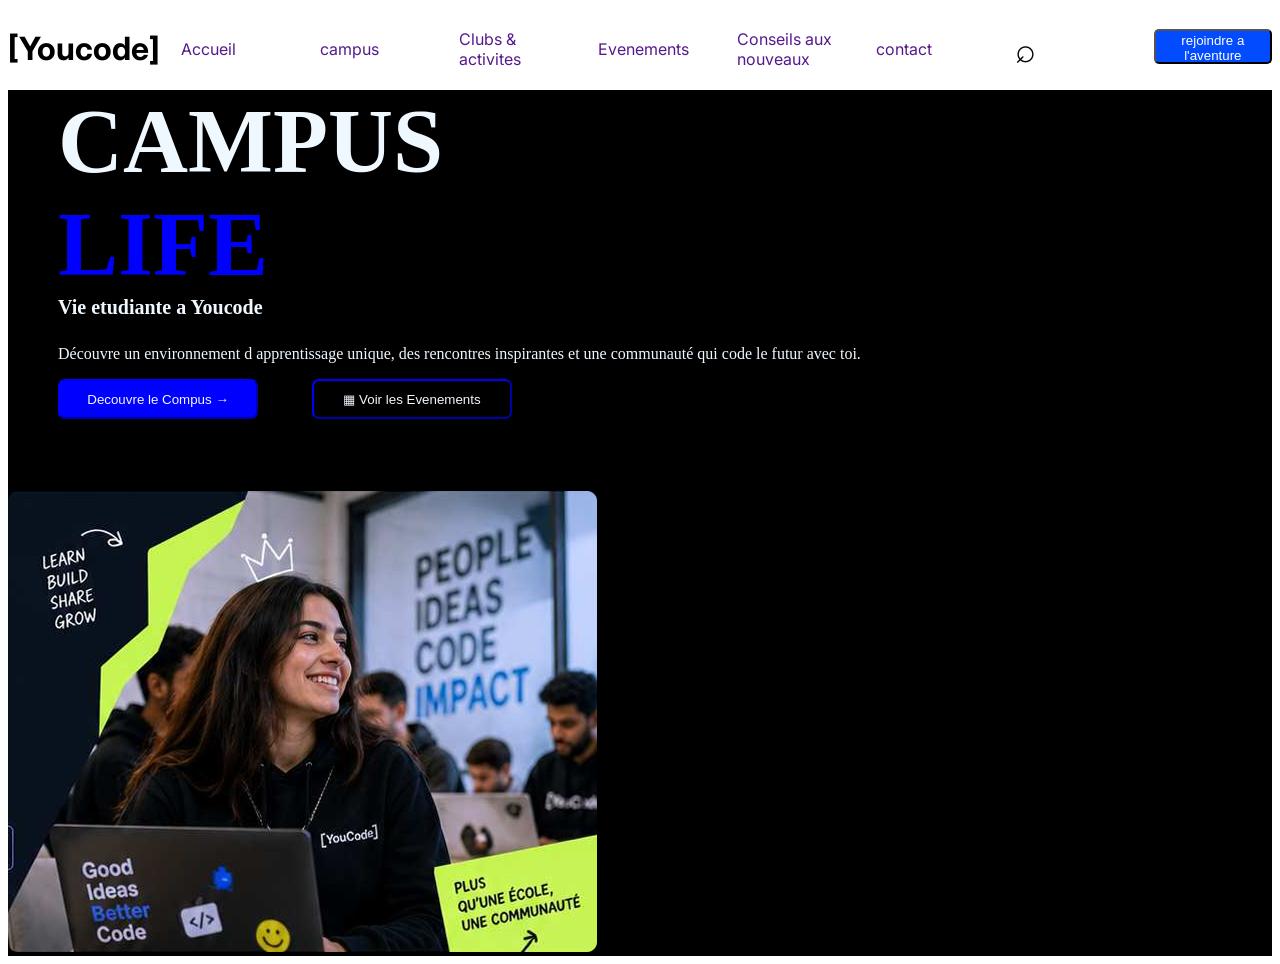
==== index.html @ c2b98e81 "fut section hero" ====
<!DOCTYPE html>
<html lang="fr">
<head>
    <title>Compus Life ____Youcode/Accueil</title> 
<link rel="stylesheet" href="css/style.css">

</head>

<body>
    
    <header>
        <h1>[Youcode]</h1>
        
         <a href="">Accueil</a>
         <a href="">campus</a> 
         <a href="">Clubs & activites</a>
         <a href="">Evenements</a>  
         <a href="">Conseils aux nouveaux</a> 
         <a href="">contact</a> 
         <a id="serch" href="⌕">⌕</a>
         <button id="bu" type="button">rejoindre a l'aventure</button>
        
        
    </header>
    
        
         
    
    <main>
        <section>
           
<div >
<h1 id="mot1">CAMPUS</h1>
<h1 id="mot2">LIFE</h1>
              <h4>Vie etudiante a Youcode</h4>
        <P>Découvre un environnement d apprentissage unique,
des rencontres inspirantes et une communauté qui code
le futur avec toi.   </p>
         <button id="but2">Decouvre le Compus →</button>
         <button id="but3">▦ Voir les Evenements</button>
          <div class="circle1"> A </div>
          <div class="circle2" >S </div>
          <div class="circle3">Y</div>
          <div class="circle4">M</div>
             
       
<div id="img1">
<img src="assets/images/Photo · Vie étudiante.png" alt="" class="image-1">
</div>
       
   

        </section>
        



    </main>

   



</body>
</html>
---- css/style.css ----
@import url('https://fonts.googleapis.com/css2?family=Inter:ital,opsz,wght@0,14..32,100..900;1,14..32,100..900&display=swap');

header{
    display: flex;
    gap: 21px;
    font-family: "Inter", sans-serif; 
    
    
}
header a{
    display: flex;
    align-items: center;
    width: 120px;
    text-decoration: none
}

h1{

    color: black;
}
#serch{
     padding-top:1px;
     font-size: 35px;
    color: black;
     
}
#bu{
    
    height: 35px;
    width: 120px;
    padding:2px 10px 10px 10px;
    margin-top: 21px;
     
    color:white;
    background-color:rgba(3, 75, 255, 1);
    border-radius: 5px;

}
main section{
    display: flex;
    background-color: black;
    
}
div h1{
    font-size: 90px;
    margin: 0px;
    padding-left: 50px;

}
#mot1{
    color: aliceblue;
}
#mot2{
    color: blue;
}
div h4{
    font-size:20px;
    margin-top: 0px;
    padding-left:50px ;
    color: aliceblue;
}

div p{
    padding-left: 50px;
    color: aliceblue;
}
div button{
    margin-left: 50px;
    height: 40px;
    width: 200px;
    border-radius: 7px;
    color: aliceblue;
    
}
#but2{
    background-color: blue;
    border-color: blue;
    
}
#but3{
    background-color: black;
    border-color: blue;
    
}
.circle{
    display: flex;
    border-radius: 50%;
    color: black;
    background-color: antiquewhite;
    height: 30px;
    width: 30px;
    
}
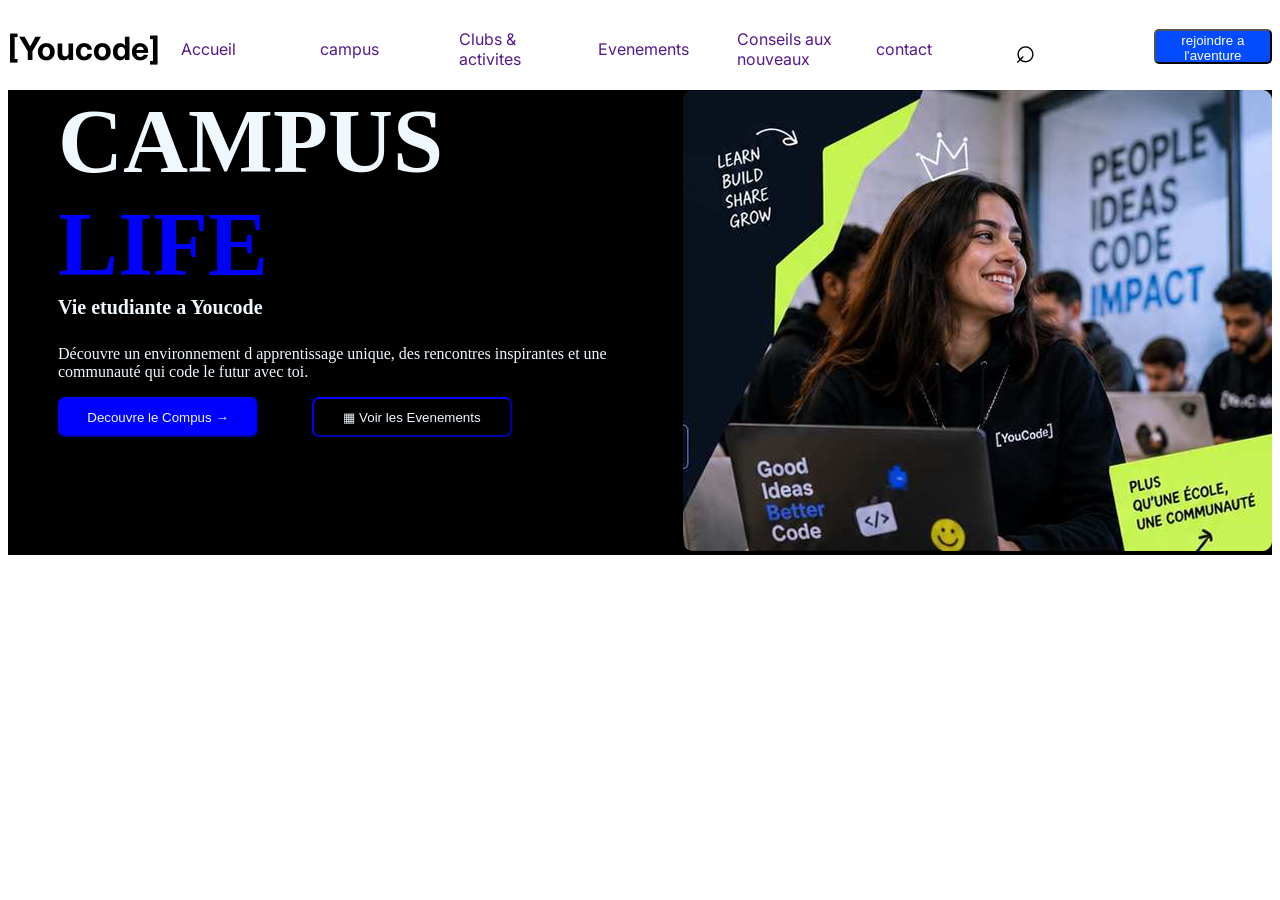
==== commit 4a8accd8: "fix section hero" ====
--- a/index.html
+++ b/index.html
@@ -38,10 +38,7 @@
 le futur avec toi.   </p>
          <button id="but2">Decouvre le Compus →</button>
          <button id="but3">▦ Voir les Evenements</button>
-          <div class="circle1"> A </div>
-          <div class="circle2" >S </div>
-          <div class="circle3">Y</div>
-          <div class="circle4">M</div>
+          </div>
              
        
 <div id="img1">
--- a/css/style.css
+++ b/css/style.css
@@ -83,12 +83,3 @@
     border-color: blue;
     
 }
-.circle{
-    display: flex;
-    border-radius: 50%;
-    color: black;
-    background-color: antiquewhite;
-    height: 30px;
-    width: 30px;
-    
-}
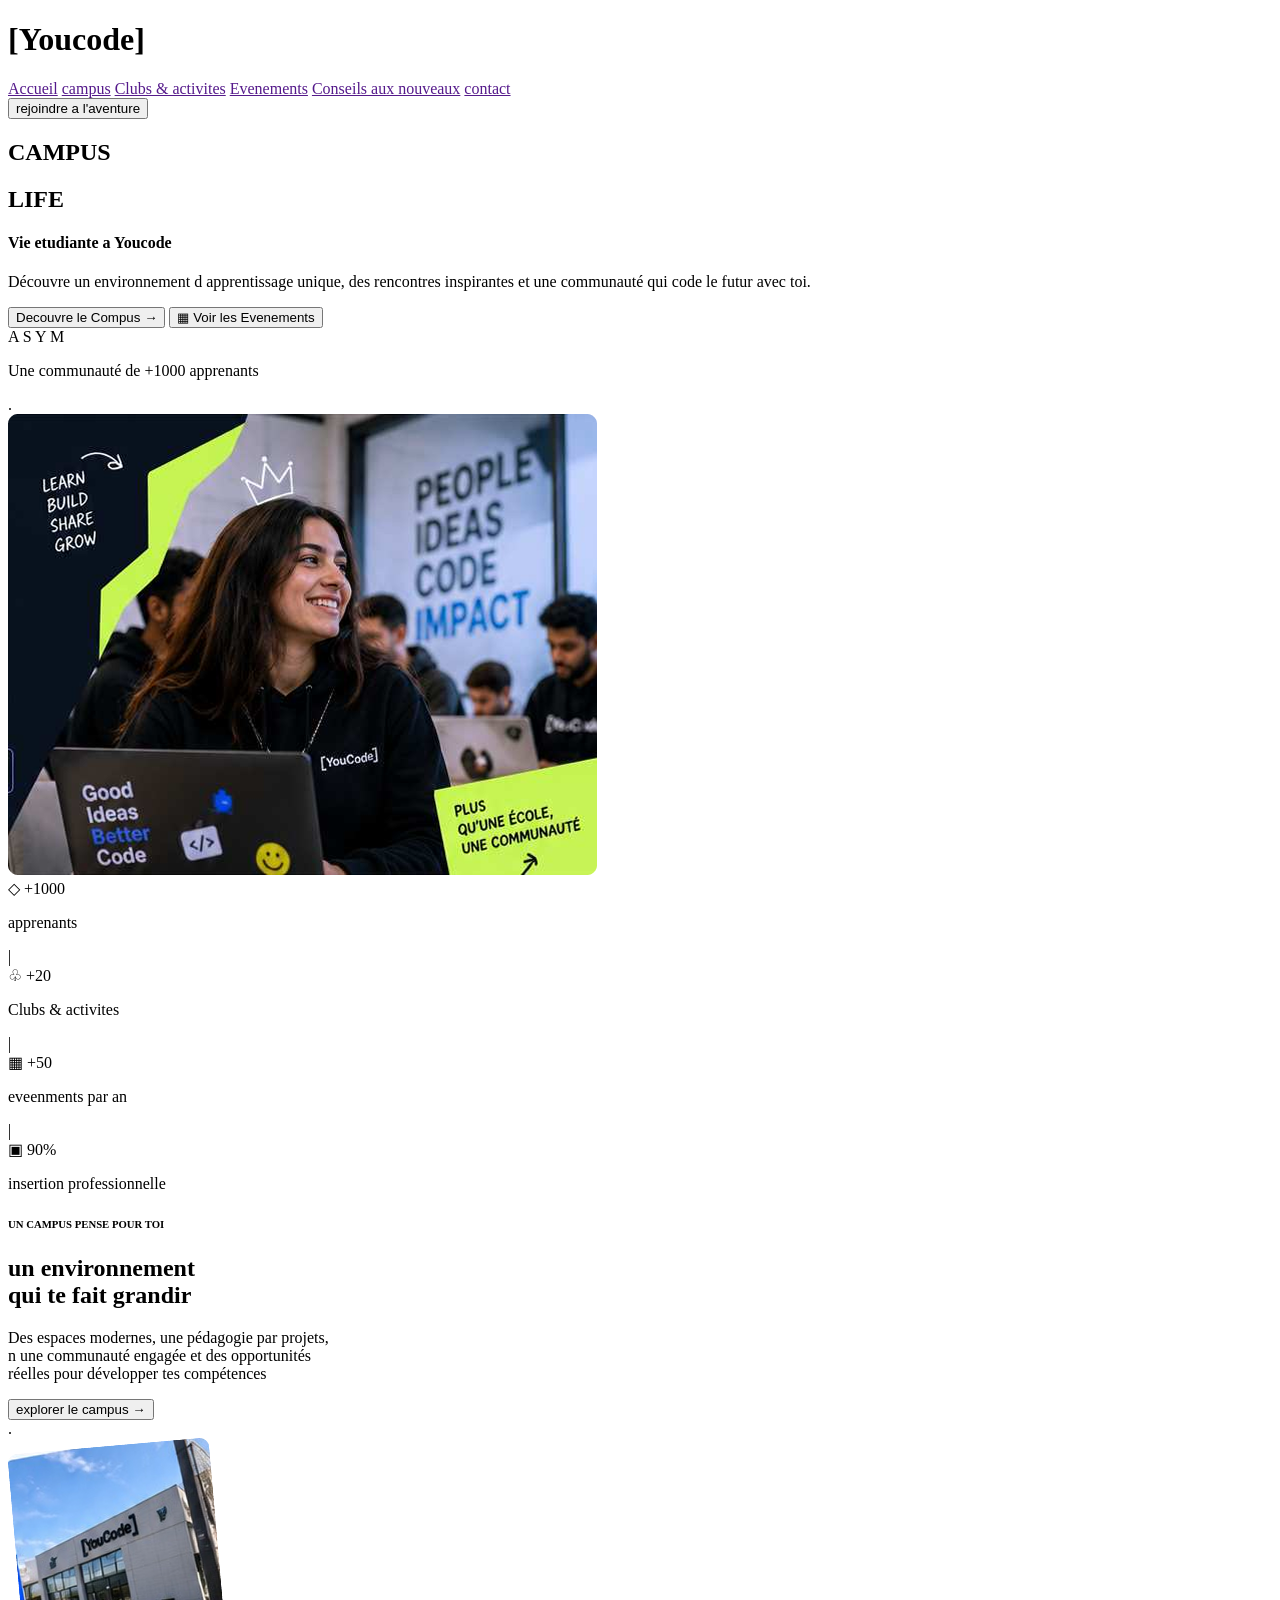
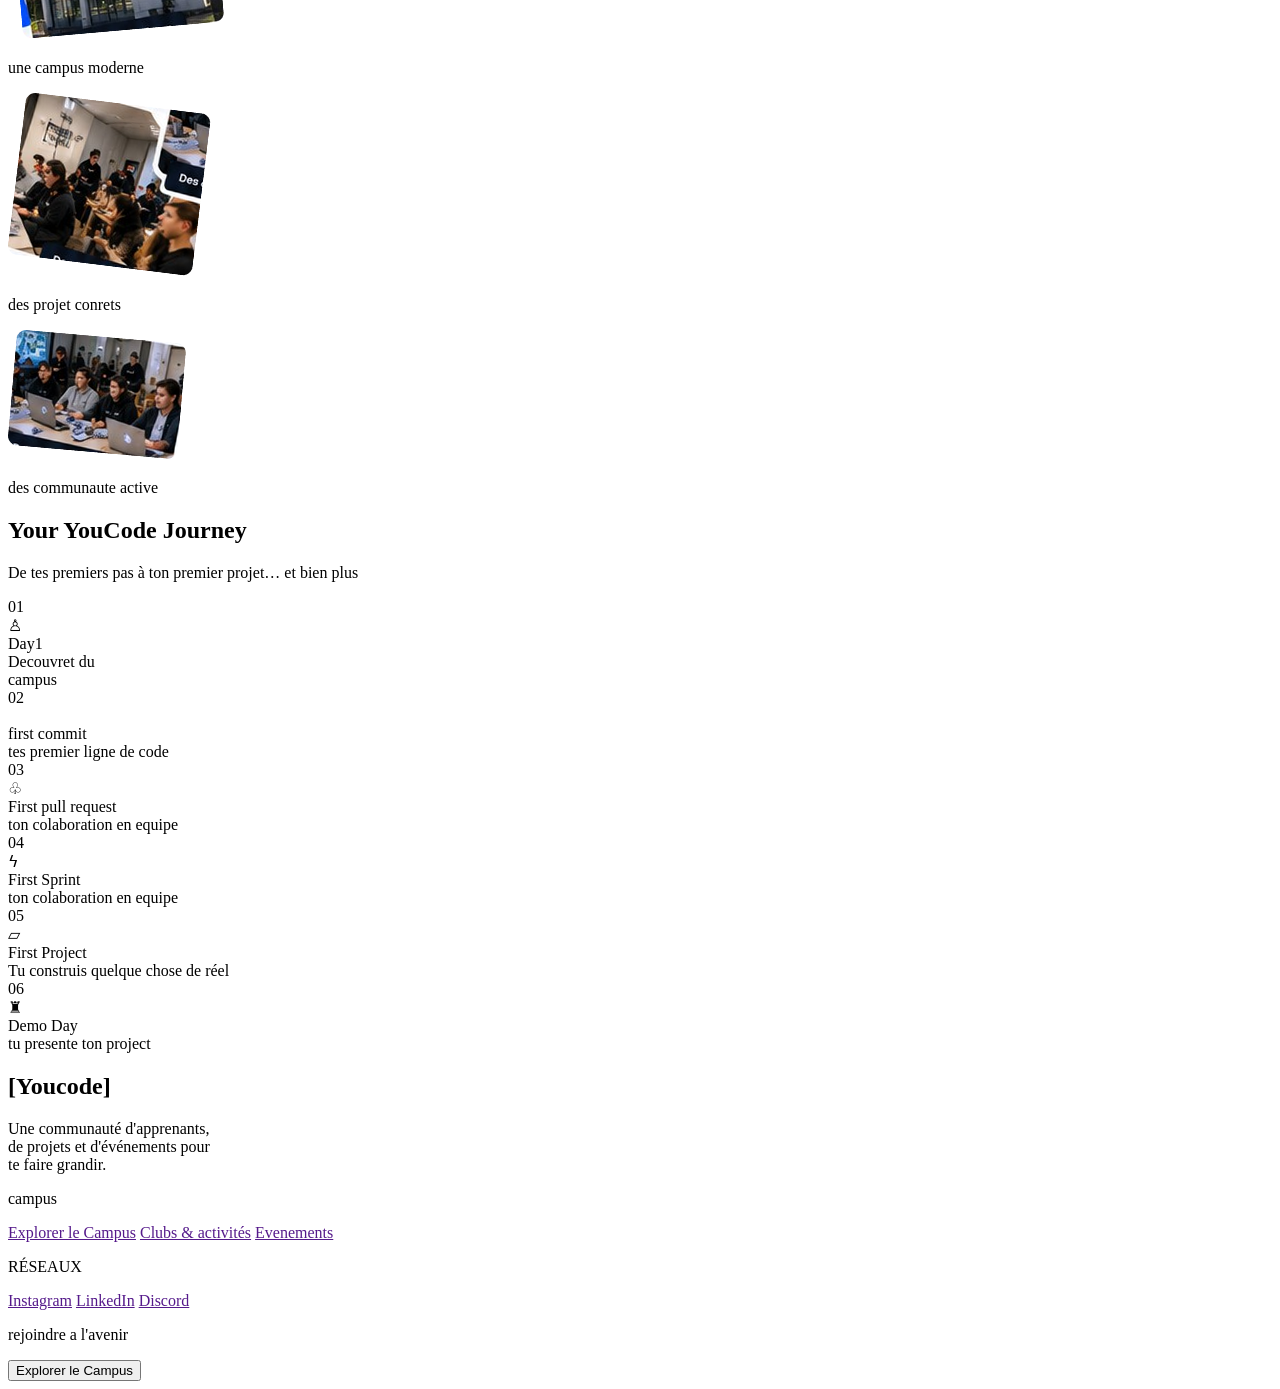
==== commit 778cf50d: "full dernier commit" ====
--- a/index.html
+++ b/index.html
@@ -1,62 +1,212 @@
 <!DOCTYPE html>
 <html lang="fr">
+
 <head>
-    <title>Compus Life ____Youcode/Accueil</title> 
-<link rel="stylesheet" href="css/style.css">
-
+
+    <title>Compus Life ____Youcode/Accueil</title>
+    <link rel="stylesheet" href="branche.css" />
 </head>
 
 <body>
-    
     <header>
-        <h1>[Youcode]</h1>
-        
-         <a href="">Accueil</a>
-         <a href="">campus</a> 
-         <a href="">Clubs & activites</a>
-         <a href="">Evenements</a>  
-         <a href="">Conseils aux nouveaux</a> 
-         <a href="">contact</a> 
-         <a id="serch" href="⌕">⌕</a>
-         <button id="bu" type="button">rejoindre a l'aventure</button>
-        
-        
+        <div class="logo">
+            <h1>[Youcode]</h1>
+        </div>
+        <div class="Links">
+            <a href="">Accueil</a>
+            <a href="">campus</a>
+            <a href="">Clubs & activites</a>
+            <a href="">Evenements</a>
+            <a href="">Conseils aux nouveaux</a>
+            <a href="">contact</a>
+        </div>
+        <div class="but1">
+            <button>rejoindre a l'aventure</button>
+        </div>
     </header>
-    
-        
-         
-    
     <main>
         <section>
-           
-<div >
-<h1 id="mot1">CAMPUS</h1>
-<h1 id="mot2">LIFE</h1>
-              <h4>Vie etudiante a Youcode</h4>
+            <div class="text1">
+                <h1>CAMPUS</h1>
+                <h2>LIFE</h2>
+                <h4>Vie etudiante a Youcode</h4>
         <P>Découvre un environnement d apprentissage unique,
 des rencontres inspirantes et une communauté qui code
 le futur avec toi.   </p>
          <button id="but2">Decouvre le Compus →</button>
          <button id="but3">▦ Voir les Evenements</button>
+        <div class="cercle">
+            <span>A</span>
+            <span>S</span>
+            <span>Y</span>
+            <span>M</span>
+   </div>
+   <div class="dernierP"><p> Une communauté
+de +1000 apprenants</p>
+</div>
+         <div class="margin">.</div>   
+        
+            </div>  
+           
+           
+           
+            <div class="image1">
+                <img src="assets/images/Photo · Vie étudiante.png" alt="">
+            </div>
+        </section>
+        <section>
+<div class="stats">
+           <div class="stat">
+          <span>◇</span>
+          <span>+1000</span>
+          <p>apprenants</p> 
+          <span class="bo1">|</span>
           </div>
+
+          <div class="stat">
+          <span>♧</span>
+          <span>+20</span>
+          <p>Clubs & activites</p>
+            <span class="bo1">|</span>
+          </div>
+
+          <div class="stat">  
+            <span>▦</span>
+            <span>+50</span>
+            <p>eveenments par an</p> 
+              <span class="bo1">|</span>
+          </div>
+
+          <div class="stat">
+           <span>▣</span>
+           <span>90%</span>
+            <p>insertion professionnelle</p>
              
-       
-<div id="img1">
-<img src="assets/images/Photo · Vie étudiante.png" alt="" class="image-1">
+            </div>
+</div> 
+             </section>
+             <section >
+                <div class="partie3" >
+                    <h6 class="line1 ">UN CAMPUS PENSE POUR TOI </h6>
+                    <h1 class ="line2">un environnement <br>qui  te fait grandir  </h1>
+                    <p class="line3">Des espaces modernes, une pédagogie par projets,<br>
+n                      une communauté engagée et des opportunités <br>
+                          réelles pour développer tes compétences</p>
+
+                          <button >explorer le campus →</button>
+
+      <div class="margin2">.</div>
+                </div>
+ <div class="photo">
+                <div >
+                    <img src="assets/images/Photo · Campus.png" alt="">
+                     <p>une campus moderne</p>
+                </div>
+                <div>
+                    <img src="assets/images/Photo · Projets.png" alt="">
+                    <p>des projet conrets</p>
+                
+                </div>
+                <div>
+                    <img src="assets/images/Photo · Communauté.png" alt="">
+                    <p>des communaute active</p>
+
+                </div>
+  </div>
+                
+             </section>
+            
+            
+            
+             <section class="zone4">
+                <div class="text5" id="text6">
+                    <h2 class="Gtext5">Your YouCode Journey</h2>
+                    <p id="text6" class="para7">De tes premiers pas à ton premier projet… et bien plus </p>
+                </div>
+<div class="imoges">
+                <div class="imoge">
+                    <span id="text6">01</span>
+                    <span class="cerImog1"><br>♙</span>
+                    <span id="text6"><br>Day1</span>
+                    <span id="text6"> <br>Decouvret du <br>campus</span>
+                </div>
+                <div class="imoge">
+                    <span id="text6">02 <br></span>
+                    <span class="cerImog2"><img src="assets/icons/icon1.png" alt=""><br></span>
+                    <span id="text6">first commit <br></span>
+                    <span id="text6">tes premier ligne de code </span>
+    
+                </div>
+                <div class="imoge">
+                    <span id="text6">03 <br></span>
+                    <span class="cerImog3">♧ <br></span>
+                    <span id="text6">First pull request <br></span>
+                    <span id="text6">ton colaboration en equipe</span>
+                </div>
+                <div class="imoge">
+                    <span id="text6">04 <br></span>
+                    <span class="cerImog4">ϟ <br></span>
+                    <span id="text6">First Sprint <br></span>
+                    <span id="text6">ton colaboration en equipe</span>
+
+                </div>
+                <div class="imoge">
+                    <span id="text6">05 <br></span>
+                    <span class="cerImog5">▱<br></span>
+                    <span id="text6">First Project <br></span>
+                    <span id="text6">Tu construis quelque chose de réel</span>
+
+                    
+                </div>
+                <div class="imoge">
+                    <span id="text6">06 <br></span>
+                    <span class="cerImog6">♜<br></span>
+                    <span id="text6">Demo Day <br></span>
+                    <span id="text6">tu presente ton project</span>
+
+                </div>
 </div>
-       
+                
+             </section>
+
+
+
+
+
+
+    </main>
+<footer>
+    <section class="Fpartie1">
+<div class="logo2">
+        <h1>[Youcode]</h1>
+        <p>Une communauté d'apprenants,<br> de projets et d'événements pour <br>te faire grandir.</p>
+
+    </div>
+    <div class="Links2">
+        <p>campus</p>
+        <a href="">Explorer le Campus</a>
+        <a href="">Clubs & activités</a>
+        <a href="">Evenements</a>
+    </div>
+     <div links3>
+         <p>RÉSEAUX</p>
+        <a href="">Instagram</a>
+        <a href="">LinkedIn</a>
+        <a href="">Discord</a>
+     </div>
+     <div>
+        <p>rejoindre a l'avenir</p>
+      <button class="butF">Explorer le Campus</button>
+     </div>
+    </section>
    
 
-        </section>
-        
-
-
-
-    </main>
-
-   
+
+</footer>
+
 
 
 
 </body>
+
 </html>
